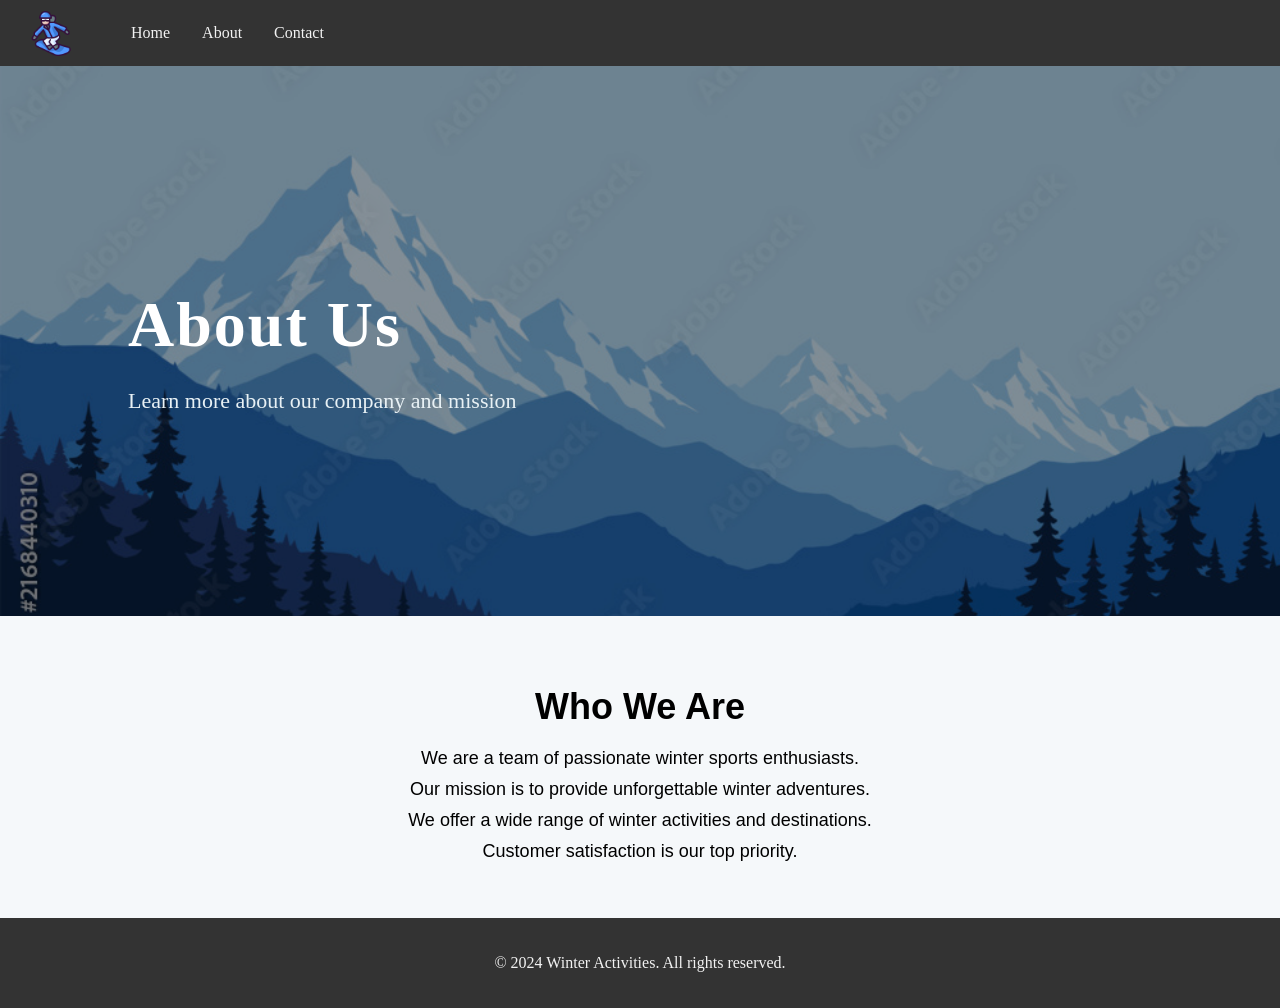
==== about.html @ 12015c99 "changes in font of about section" ====
<!DOCTYPE html>
<html lang="en">
  <head>
    <meta charset="UTF-8" />
    <title>About Us</title>
    <link rel="stylesheet" href="styles.css" />
  </head>
  <body>
    <!-- Navbar -->
   <div class="navbar">

    <a href="index.html" class="logo">
        <img src="images/logo.png" alt="Winter Activities">
    </a>

    <div class="nav-links">
        <a href="index.html">Home</a>
        <a href="about.html">About</a>
        <a href="contact.html">Contact</a>
    </div>
   </div>


    <section class="hero">
    <div class="about-container">
      <img src="images/about-us.jpg" alt="About Us" />
    <div class="hero-overlay"></div>

    <div class="hero-content">
        <h1>About Us</h1>
        <p>Learn more about our company and mission</p>
    </div>
    </section>
    <!-- About Content Section -->
    <div class="about-content">
        <h2>Who We Are</h2>

        <ul>
            <li>We are a team of passionate winter sports enthusiasts.</li>
            <li>Our mission is to provide unforgettable winter adventures.</li>
            <li>We offer a wide range of winter activities and destinations.</li>
            <li>Customer satisfaction is our top priority.</li>
        </ul>
    </div>
    <footer>
      <p>&copy; 2024 Winter Activities. All rights reserved.</p>
    </footer>  
  </body>
</html>
---- styles.css ----
body {
    font-family: 'Times New Roman', Times, serif;
    margin: 0;
    padding: 0;
    background-color: #f5f8fa;
}

.navbar {
    background-color: #333;
    display: flex;
    align-items: center;
    padding: 10px 30px;
}

/* Logo */
.logo {
    color: white;
    font-size: 26px;
    font-weight: bold;
    text-decoration: none;
    margin-right: 40px;
}

.nav-links {
    display: flex;
}

.nav-links a {
    color: #f2f2f2;
    text-decoration: none;
    padding: 14px 16px;
}

.nav-links a:hover {
    background-color: #ddd;
    color: black;
}

.navbar img.logo {
    height: 40px;
    margin-left: 20px;
}

.logo img {
    height: 45px;
    width: auto;
    display: block;
}

.logo {
    margin-right: 40px;
}

.hero {
    position: relative;
    width: 100%;
    height: 550px;
    overflow: hidden;
}

.hero img {
    width: 100%;
    height: 100%;
    object-fit: cover;
    object-position: center;
}


.hero-overlay {
    position: absolute;
    top: 0;
    left: 0;
    width: 100%;
    height: 100%;

    background: rgba(0, 0, 0, 0.4);

    z-index: 1;
}

.hero-content {
    position: absolute;
    top: 50%;
    left: 10%;
    transform: translateY(-50%);

    color: white;
    z-index: 2;
}

/* =========================
   MAIN TITLE
   ========================= */

.hero-content h1 {
    font-size: 64px;
    font-weight: 700;

    margin-bottom: 15px;

    letter-spacing: 2px;
}


/* =========================
   SUBTITLE
   ========================= */

.hero-content p {
    font-size: 22px;
    line-height: 1.5;
    margin-bottom: 30px;
    color: #e8f1f5;
}


/* =========================
   BUTTON
   ========================= */

.hero-button {
    display: inline-block;

    padding: 13px 28px;

    background-color: white;
    color: #162330;

    text-decoration: none;

    font-size: 16px;
    font-weight: bold;

    border-radius: 6px;

    transition: all 0.3s ease;
}


/* =========================
   BUTTON HOVER
   ========================= */

.hero-button:hover {
    background-color: #162330;
    color: white;

    transform: translateY(-3px);
}


@media (max-width: 768px) {

    .hero {
        height: 450px;
    }

    .hero-content {
        left: 7%;
        right: 7%;
    }

    .hero-content h1 {
        font-size: 42px;
    }

    .hero-content p {
        font-size: 18px;
    }
}

.about-content {    
    font-family: Lucida Grande,Lucida Sans Unicode,Lucida Sans,Geneva,Verdana,sans-serif; 
    max-width: 800px;
    margin: 0 auto;
    padding: 40px 20px;
    text-align: center;
}

.about-content h2 {
    font-size: 36px;
    margin-bottom: 20px;
}

.about-content ul {
    list-style-type: none;
    padding: 0;
}

.about-content li {
    font-size: 18px;
    margin-bottom: 10px;
}  



footer {
    background-color: #333;
    color: #f2f2f2;
    text-align: center;
    padding: 20px 0;
    position: relative;
    bottom: 0;
    width: 100%;
}
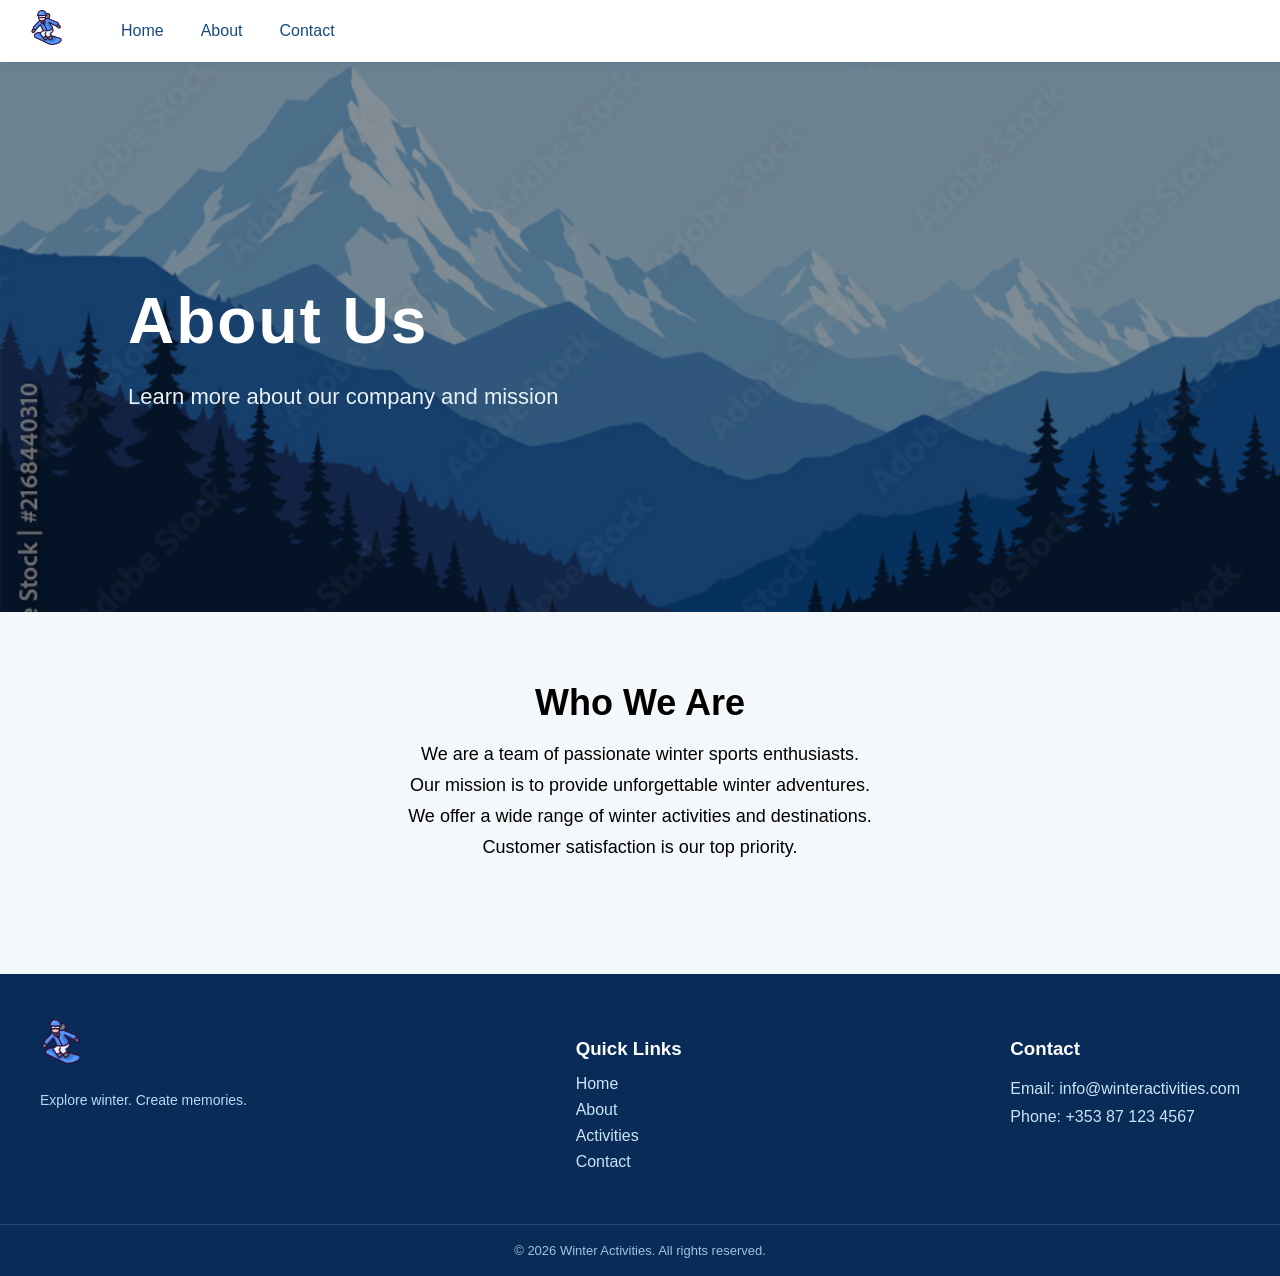
==== commit 0f06f038: "major changes in the css file, creating an activities page and changes in design of the website" ====
--- a/about.html
+++ b/about.html
@@ -22,7 +22,6 @@
 
 
     <section class="hero">
-    <div class="about-container">
       <img src="images/about-us.jpg" alt="About Us" />
     <div class="hero-overlay"></div>
 
@@ -42,9 +41,36 @@
             <li>Customer satisfaction is our top priority.</li>
         </ul>
     </div>
-    <footer>
-      <p>&copy; 2024 Winter Activities. All rights reserved.</p>
-    </footer>  
+<footer class="footer">
+
+    <div class="footer-content">
+
+        <div class="footer-logo">
+            <img src="images/logo.png" alt="Winter Activities">
+            <p>Explore winter. Create memories.</p>
+        </div>
+
+        <div class="footer-links">
+            <h3>Quick Links</h3>
+            <a href="index.html">Home</a>
+            <a href="about.html">About</a>
+            <a href="activities.html">Activities</a>
+            <a href="contact.html">Contact</a>
+        </div>
+
+        <div class="footer-contact">
+            <h3>Contact</h3>
+            <p>Email: info@winteractivities.com</p>
+            <p>Phone: +353 87 123 4567</p>
+        </div>
+
+    </div>
+
+    <div class="footer-bottom">
+        <p>© 2026 Winter Activities. All rights reserved.</p>
+    </div>
+
+</footer>
   </body>
 </html>
 
--- a/styles.css
+++ b/styles.css
@@ -1,54 +1,63 @@
 body {
-    font-family: 'Times New Roman', Times, serif;
+    font-family: Lucida Grande,Lucida Sans Unicode,Lucida Sans,Geneva,Verdana,sans-serif; 
     margin: 0;
     padding: 0;
     background-color: #f5f8fa;
 }
 
 .navbar {
-    background-color: #333;
+    background-color: white;
     display: flex;
     align-items: center;
     padding: 10px 30px;
+    box-shadow: 0 2px 10px rgba(0, 70, 140, 0.12);
+    position: relative;
+    z-index: 10;
 }
 
 /* Logo */
 .logo {
-    color: white;
+    color: #0b3d91;
     font-size: 26px;
     font-weight: bold;
     text-decoration: none;
     margin-right: 40px;
 }
 
+.logo img {
+    height: 35px;
+    width: auto;
+    display: inline-block;
+    transition: transform 0.3s ease;
+}
+
+.logo img:hover {
+    transform: translateY(-5px) scale(1.05);
+}
+
+/* Navigation links */
 .nav-links {
     display: flex;
+    gap: 5px;
 }
 
 .nav-links a {
-    color: #f2f2f2;
-    text-decoration: none;
-    padding: 14px 16px;
+    color: #174a7e;
+    text-decoration: none;
+    padding: 12px 16px;
+    border-radius: 8px;
+    transition: all 0.25s ease;
 }
 
 .nav-links a:hover {
-    background-color: #ddd;
-    color: black;
-}
-
-.navbar img.logo {
-    height: 40px;
-    margin-left: 20px;
-}
-
-.logo img {
-    height: 45px;
-    width: auto;
-    display: block;
-}
-
-.logo {
-    margin-right: 40px;
+    background-color: #e6f2ff;
+    color: #0066cc;
+}
+
+/* Active page */
+.nav-links a.active {
+    background-color: #0066cc;
+    color: white;
 }
 
 .hero {
@@ -169,6 +178,15 @@
     }
 }
 
+.stories {
+    font-family: Lucida Grande,Lucida Sans Unicode,Lucida Sans,Geneva,Verdana,sans-serif; 
+    display: flex;
+    flex-wrap: wrap;
+    justify-content: center;
+    gap: 20px;
+    padding: 40px 20px;
+}
+
 .about-content {    
     font-family: Lucida Grande,Lucida Sans Unicode,Lucida Sans,Geneva,Verdana,sans-serif; 
     max-width: 800px;
@@ -194,12 +212,73 @@
 
 
 
-footer {
-    background-color: #333;
-    color: #f2f2f2;
+.footer {
+    background-color: #082b57;
+    color: white;
+    margin-top: 60px;
+}
+
+
+.footer-content {
+    max-width: 1200px;
+    margin: 0 auto;
+    padding: 45px 30px;
+    display: flex;
+    justify-content: space-between;
+    gap: 60px;
+}
+
+.footer-logo {
+    max-width: 300px;
+}
+
+.footer-logo img {
+    height: 45px;
+    width: auto;
+    margin-bottom: 10px;
+}
+
+.footer-logo p {
+    color: #b9d9f5;
+    font-size: 14px;
+}
+
+/* Links */
+.footer-links,
+.footer-contact {
+    display: flex;
+    flex-direction: column;
+}
+
+.footer h3 {
+    margin-bottom: 15px;
+    color: white;
+}
+
+.footer-links a {
+    color: #c9e4f7;
+    text-decoration: none;
+    margin-bottom: 8px;
+    transition: color 0.2s ease;
+}
+
+.footer-links a:hover {
+    color: #5bbcff;
+}
+
+.footer-contact p {
+    color: #c9e4f7;
+    margin: 5px 0;
+}
+
+.footer-bottom {
+    border-top: 1px solid rgba(255, 255, 255, 0.15);
     text-align: center;
-    padding: 20px 0;
-    position: relative;
-    bottom: 0;
-    width: 100%;
+    padding: 18px;
+}
+
+.footer-bottom p {
+    margin: 0;
+    color: #9fc4df;
+    font-size: 13px;
 }
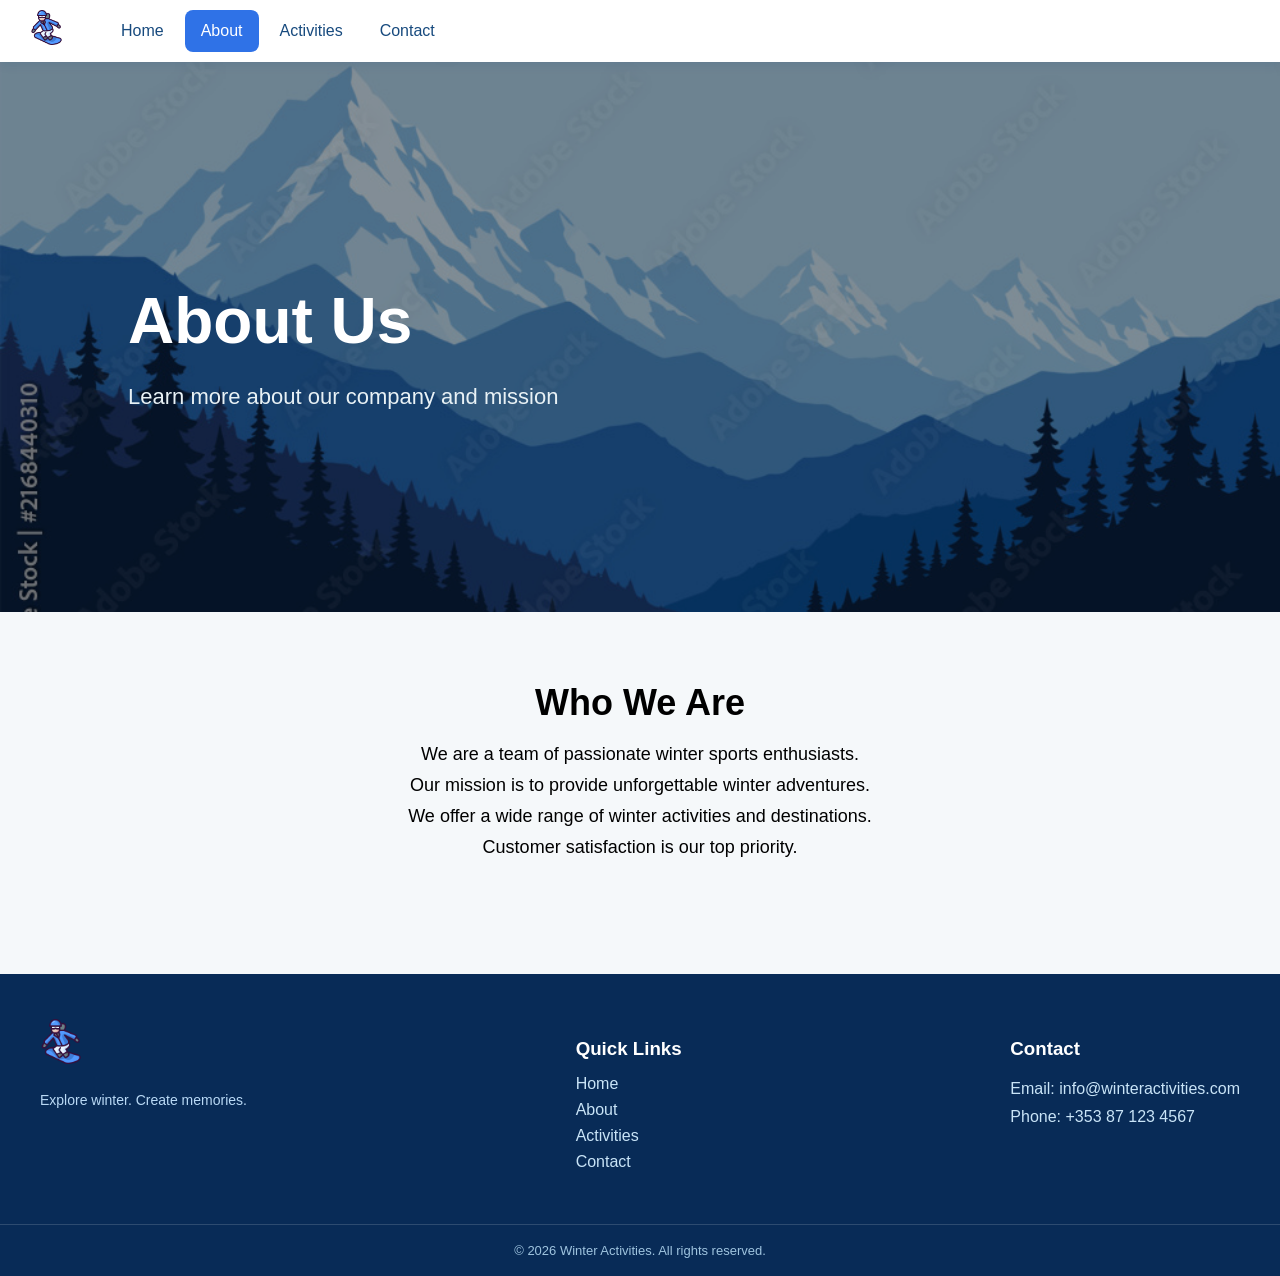
==== commit 236ce680: "Changes in css and creating new features New feature on the contact page, the question box where the" ====
--- a/about.html
+++ b/about.html
@@ -4,6 +4,7 @@
     <meta charset="UTF-8" />
     <title>About Us</title>
     <link rel="stylesheet" href="styles.css" />
+    <link rel="icon" type="image/png" href="images/logo.png" />
   </head>
   <body>
     <!-- Navbar -->
@@ -15,7 +16,8 @@
 
     <div class="nav-links">
         <a href="index.html">Home</a>
-        <a href="about.html">About</a>
+        <a href="about.html" class="active" aria-current="page">About</a>
+        <a href="activities.html">Activities</a>
         <a href="contact.html">Contact</a>
     </div>
    </div>
@@ -74,4 +76,3 @@
   </body>
 </html>
 
-
--- a/styles.css
+++ b/styles.css
@@ -15,7 +15,7 @@
     z-index: 10;
 }
 
-/* Logo */
+
 .logo {
     color: #0b3d91;
     font-size: 26px;
@@ -35,7 +35,6 @@
     transform: translateY(-5px) scale(1.05);
 }
 
-/* Navigation links */
 .nav-links {
     display: flex;
     gap: 5px;
@@ -54,11 +53,11 @@
     color: #0066cc;
 }
 
-/* Active page */
 .nav-links a.active {
-    background-color: #0066cc;
-    color: white;
-}
+    background-color: #2f72e7;
+    color: white;
+}
+
 
 .hero {
     position: relative;
@@ -92,28 +91,17 @@
     top: 50%;
     left: 10%;
     transform: translateY(-50%);
-
     color: white;
     z-index: 2;
 }
 
-/* =========================
-   MAIN TITLE
-   ========================= */
 
 .hero-content h1 {
     font-size: 64px;
     font-weight: 700;
-
     margin-bottom: 15px;
-
-    letter-spacing: 2px;
-}
-
-
-/* =========================
-   SUBTITLE
-   ========================= */
+}
+
 
 .hero-content p {
     font-size: 22px;
@@ -123,10 +111,6 @@
 }
 
 
-/* =========================
-   BUTTON
-   ========================= */
-
 .hero-button {
     display: inline-block;
 
@@ -146,10 +130,6 @@
 }
 
 
-/* =========================
-   BUTTON HOVER
-   ========================= */
-
 .hero-button:hover {
     background-color: #162330;
     color: white;
@@ -158,33 +138,26 @@
 }
 
 
-@media (max-width: 768px) {
-
-    .hero {
-        height: 450px;
-    }
-
-    .hero-content {
-        left: 7%;
-        right: 7%;
-    }
-
-    .hero-content h1 {
-        font-size: 42px;
-    }
-
-    .hero-content p {
-        font-size: 18px;
-    }
-}
-
 .stories {
-    font-family: Lucida Grande,Lucida Sans Unicode,Lucida Sans,Geneva,Verdana,sans-serif; 
-    display: flex;
-    flex-wrap: wrap;
-    justify-content: center;
-    gap: 20px;
-    padding: 40px 20px;
+    box-sizing: border-box;
+    max-width: 900px;
+    margin: 40px auto 60px;
+    padding: 32px 40px;
+    border-left: 5px solid #0b3d91;
+    border-radius: 8px;
+    background-color: white;
+    box-shadow: 0 2px 10px rgba(0, 70, 140, 0.12);
+}
+
+.stories h2 {
+    margin: 0 0 16px;
+    color: #0b3d91;
+}
+
+.stories p {
+    margin: 0;
+    color: #174a7e;
+    line-height: 1.7;
 }
 
 .about-content {    
@@ -210,7 +183,75 @@
     margin-bottom: 10px;
 }  
 
-
+.contact-box {
+    box-sizing: border-box;
+    max-width: 900px;
+    margin: 40px auto 60px;
+    padding: 32px 40px;
+    border-left: 5px solid #0b3d91;
+    border-radius: 8px;
+    background-color: white;
+    box-shadow: 0 2px 10px rgba(0, 70, 140, 0.12);
+}
+
+.contact-box h2 {
+    margin: 0 0 16px;
+    color: #0b3d91;
+}
+
+.contact-box p {
+    margin: 0;
+    color: #174a7e;
+    line-height: 1.7;
+}
+
+.contact-form {
+    max-width: 600px;
+    margin: 40px auto;
+    padding: 32px 40px;
+    border-left: 5px solid #0b3d91;
+    border-radius: 8px;
+    background-color: white;
+    box-shadow: 0 2px 10px rgba(0, 70, 140, 0.12);
+}
+
+.contact-form h2 {
+    margin: 0 0 16px;
+    color: #0b3d91;
+}
+
+.contact-form label {
+    display: block;
+    margin-bottom: 8px;
+    color: #174a7e;
+}
+
+.contact-form input,
+.contact-form textarea {
+    width: 100%;
+    padding: 12px;
+    border: 1px solid #ccc;
+    border-radius: 4px;
+    font-size: 16px;
+}
+
+.contact-form button {
+    display: inline-block;
+    padding: 13px 28px;
+    background-color: rgb(124, 148, 227);
+    color: #162330;
+    text-decoration: none;
+    font-size: 16px;
+    font-weight: bold;
+    border-radius: 6px;
+    transition: all 0.3s ease;
+}
+
+.contact-form button:hover {
+    background-color: #162330;
+    color: white;
+    transform: translateY(-3px);
+}
 
 .footer {
     background-color: #082b57;
@@ -225,7 +266,7 @@
     padding: 45px 30px;
     display: flex;
     justify-content: space-between;
-    gap: 60px;
+    gap: 20px;
 }
 
 .footer-logo {
@@ -243,7 +284,6 @@
     font-size: 14px;
 }
 
-/* Links */
 .footer-links,
 .footer-contact {
     display: flex;
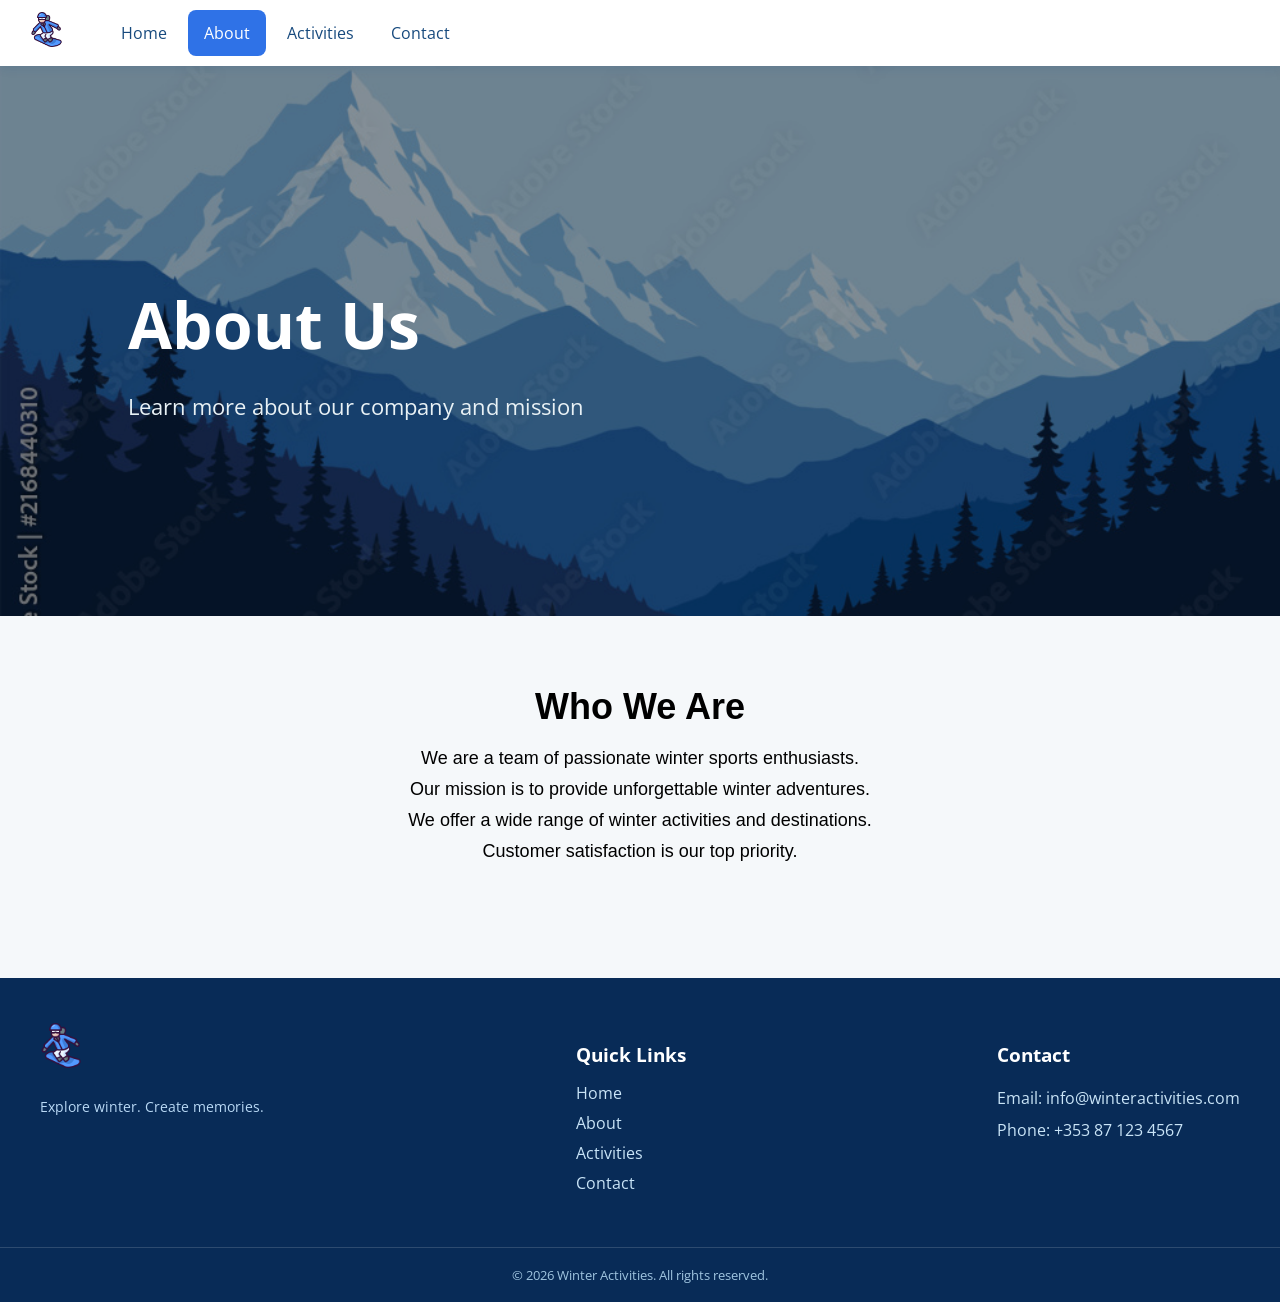
==== commit 327050a2: "added the google fonts api" ====
--- a/about.html
+++ b/about.html
@@ -5,6 +5,9 @@
     <title>About Us</title>
     <link rel="stylesheet" href="styles.css" />
     <link rel="icon" type="image/png" href="images/logo.png" />
+    <link rel="preconnect" href="https://fonts.googleapis.com">
+    <link rel="preconnect" href="https://fonts.gstatic.com" crossorigin>
+    <link href="https://fonts.googleapis.com/css2?family=Open+Sans:ital,wght@0,300..800;1,300..800&display=swap" rel="stylesheet">
   </head>
   <body>
     <!-- Navbar -->
--- a/styles.css
+++ b/styles.css
@@ -1,9 +1,10 @@
 body {
-    font-family: Lucida Grande,Lucida Sans Unicode,Lucida Sans,Geneva,Verdana,sans-serif; 
+    font-family: 'Open Sans', sans-serif;
     margin: 0;
     padding: 0;
     background-color: #f5f8fa;
 }
+
 
 .navbar {
     background-color: white;
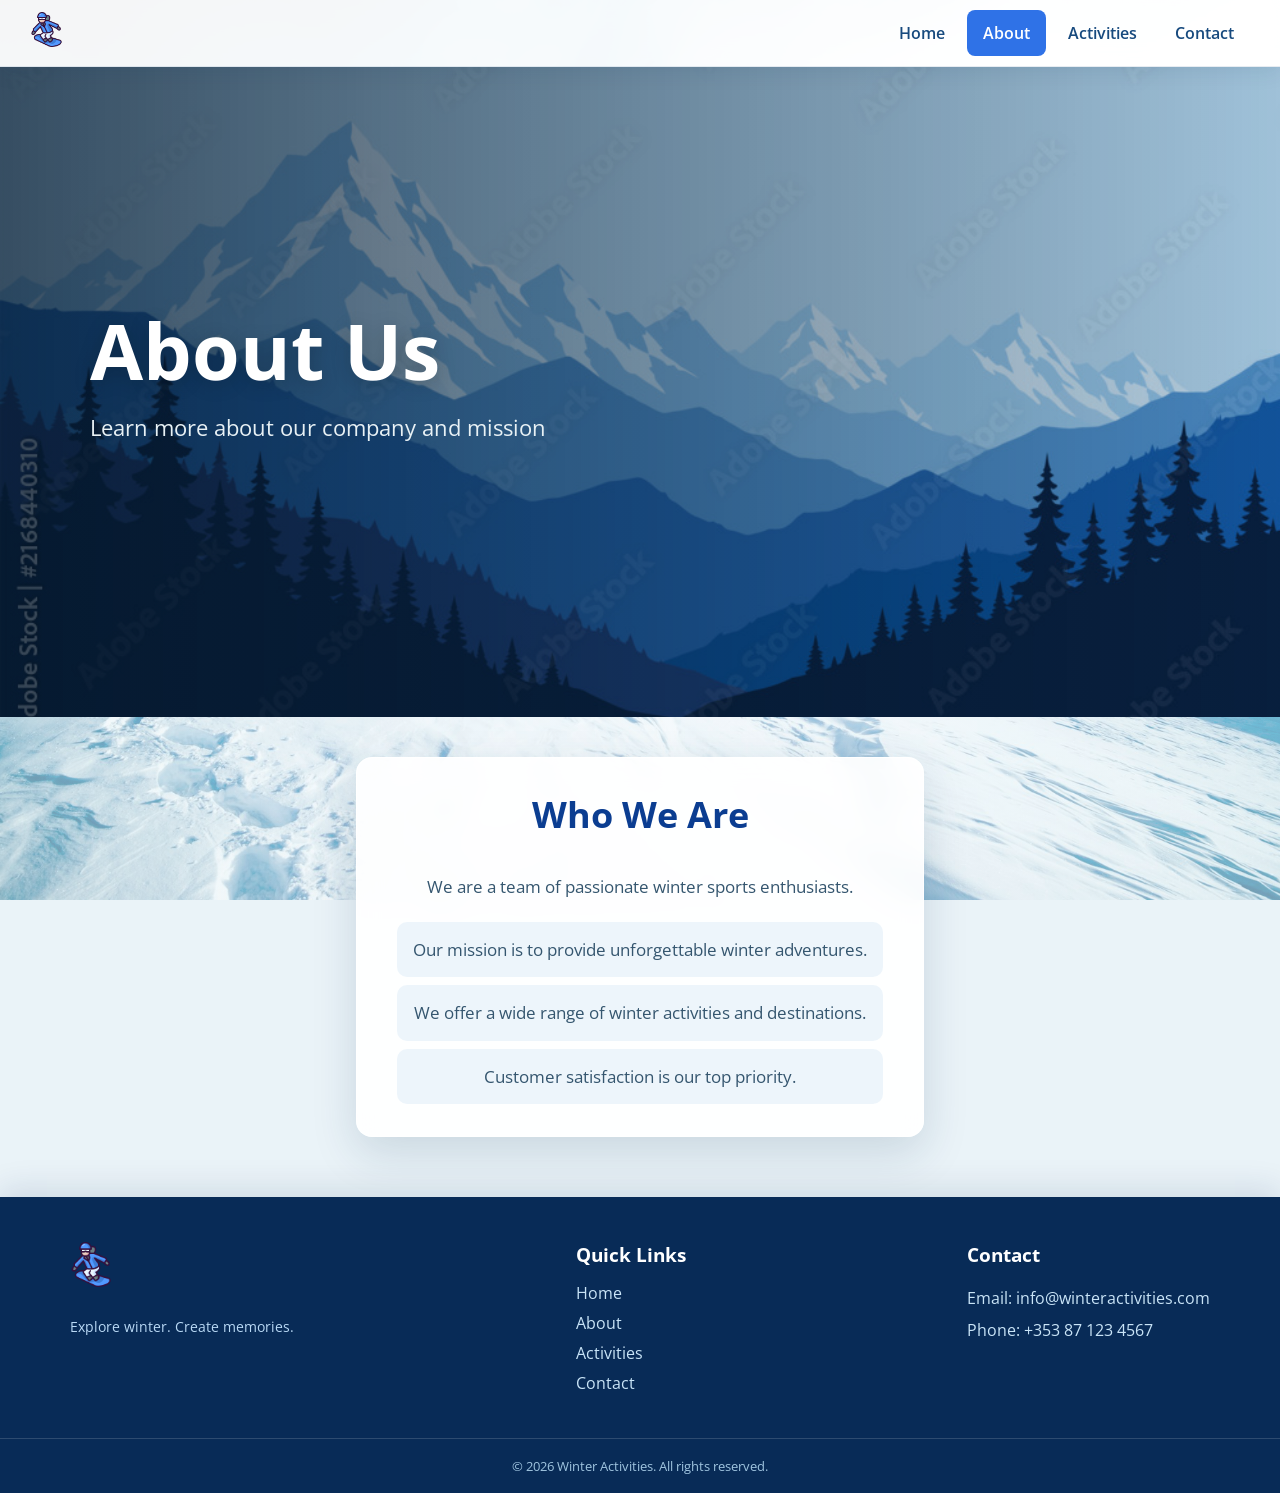
==== commit 2afbcdb8: "added a background image for the website Not many changes, only an addition of a background image" ====
--- a/about.html
+++ b/about.html
@@ -7,7 +7,7 @@
     <link rel="icon" type="image/png" href="images/logo.png" />
     <link rel="preconnect" href="https://fonts.googleapis.com">
     <link rel="preconnect" href="https://fonts.gstatic.com" crossorigin>
-    <link href="https://fonts.googleapis.com/css2?family=Open+Sans:ital,wght@0,300..800;1,300..800&display=swap" rel="stylesheet">
+     <link href="https://fonts.googleapis.com/css2?family=Open+Sans:ital,wght@0,300..800;1,300..800&display=swap" rel="stylesheet">
   </head>
   <body>
     <!-- Navbar -->
--- a/styles.css
+++ b/styles.css
@@ -1,28 +1,48 @@
+*,
+*::before,
+*::after {
+    box-sizing: border-box;
+}
+
 body {
     font-family: 'Open Sans', sans-serif;
     margin: 0;
     padding: 0;
-    background-color: #f5f8fa;
-}
-
+    min-height: 100vh;
+    display: flex;
+    flex-direction: column;
+    color: #17324d;
+    background-color: #eaf3f8;
+    background-image:
+        linear-gradient(rgba(242, 248, 252, 0.36), rgba(232, 242, 249, 0.5)),
+        url("images/winter-background.jpg");
+    background-position: center;
+    background-size: cover;
+    background-attachment: fixed;
+    background-repeat: no-repeat;
+}
 
 .navbar {
-    background-color: white;
+    background-color: rgba(255, 255, 255, 0.94);
     display: flex;
     align-items: center;
+    justify-content: space-between;
+    gap: 24px;
     padding: 10px 30px;
-    box-shadow: 0 2px 10px rgba(0, 70, 140, 0.12);
-    position: relative;
+    border-bottom: 1px solid rgba(23, 74, 126, 0.1);
+    box-shadow: 0 4px 20px rgba(15, 54, 84, 0.1);
+    position: sticky;
+    top: 0;
     z-index: 10;
-}
-
+    backdrop-filter: blur(14px);
+}
 
 .logo {
     color: #0b3d91;
     font-size: 26px;
     font-weight: bold;
     text-decoration: none;
-    margin-right: 40px;
+    flex-shrink: 0;
 }
 
 .logo img {
@@ -38,7 +58,9 @@
 
 .nav-links {
     display: flex;
-    gap: 5px;
+    flex-wrap: wrap;
+    justify-content: flex-end;
+    gap: 6px;
 }
 
 .nav-links a {
@@ -46,7 +68,8 @@
     text-decoration: none;
     padding: 12px 16px;
     border-radius: 8px;
-    transition: all 0.25s ease;
+    font-weight: 600;
+    transition: background-color 0.25s ease, color 0.25s ease;
 }
 
 .nav-links a:hover {
@@ -59,12 +82,12 @@
     color: white;
 }
 
-
 .hero {
     position: relative;
     width: 100%;
-    height: 550px;
+    height: clamp(420px, 58vw, 650px);
     overflow: hidden;
+    background-color: #174a7e;
 }
 
 .hero img {
@@ -72,8 +95,8 @@
     height: 100%;
     object-fit: cover;
     object-position: center;
-}
-
+    display: block;
+}
 
 .hero-overlay {
     position: absolute;
@@ -81,193 +104,229 @@
     left: 0;
     width: 100%;
     height: 100%;
-
-    background: rgba(0, 0, 0, 0.4);
-
+    background: linear-gradient(90deg, rgba(5, 24, 43, 0.72), rgba(5, 24, 43, 0.12));
     z-index: 1;
 }
 
 .hero-content {
     position: absolute;
     top: 50%;
-    left: 10%;
+    left: max(7%, calc((100% - 1200px) / 2));
+    width: min(760px, 82%);
     transform: translateY(-50%);
     color: white;
     z-index: 2;
 }
 
-
 .hero-content h1 {
-    font-size: 64px;
+    font-size: clamp(2.6rem, 6vw, 5rem);
     font-weight: 700;
-    margin-bottom: 15px;
-}
-
+    line-height: 1.08;
+    margin: 0 0 18px;
+    text-shadow: 0 3px 20px rgba(0, 0, 0, 0.2);
+}
 
 .hero-content p {
-    font-size: 22px;
+    font-size: clamp(1.05rem, 2.2vw, 1.4rem);
     line-height: 1.5;
-    margin-bottom: 30px;
+    margin: 0 0 30px;
     color: #e8f1f5;
 }
-
 
 .hero-button {
     display: inline-block;
-
-    padding: 13px 28px;
-
-    background-color: white;
-    color: #162330;
-
+    padding: 14px 28px;
+    background-color: #fff;
+    color: #123b62;
     text-decoration: none;
-
     font-size: 16px;
     font-weight: bold;
-
-    border-radius: 6px;
-
-    transition: all 0.3s ease;
-}
-
+    border-radius: 999px;
+    box-shadow: 0 8px 24px rgba(4, 25, 45, 0.18);
+    transition: background-color 0.3s ease, color 0.3s ease, transform 0.3s ease;
+}
 
 .hero-button:hover {
     background-color: #162330;
     color: white;
-
     transform: translateY(-3px);
 }
 
-
 .stories {
-    box-sizing: border-box;
     max-width: 900px;
     margin: 40px auto 60px;
     padding: 32px 40px;
-    border-left: 5px solid #0b3d91;
-    border-radius: 8px;
-    background-color: white;
-    box-shadow: 0 2px 10px rgba(0, 70, 140, 0.12);
+    border: 1px solid rgba(255, 255, 255, 0.8);
+    border-left: 5px solid #2f72e7;
+    border-radius: 16px;
+    background-color: rgba(255, 255, 255, 0.93);
+    box-shadow: 0 16px 45px rgba(15, 54, 84, 0.15);
+    backdrop-filter: blur(12px);
 }
 
 .stories h2 {
     margin: 0 0 16px;
     color: #0b3d91;
+    font-size: clamp(1.5rem, 3vw, 2rem);
 }
 
 .stories p {
     margin: 0;
-    color: #174a7e;
-    line-height: 1.7;
-}
-
-.about-content {    
-    font-family: Lucida Grande,Lucida Sans Unicode,Lucida Sans,Geneva,Verdana,sans-serif; 
+    color: #35566f;
+    line-height: 1.8;
+}
+
+.about-content {
     max-width: 800px;
-    margin: 0 auto;
-    padding: 40px 20px;
+    margin: 40px auto 60px;
+    padding: 32px 40px;
     text-align: center;
+    border: 1px solid rgba(255, 255, 255, 0.8);
+    border-radius: 16px;
+    background-color: rgba(255, 255, 255, 0.93);
+    box-shadow: 0 16px 45px rgba(15, 54, 84, 0.15);
+    backdrop-filter: blur(12px);
 }
 
 .about-content h2 {
-    font-size: 36px;
-    margin-bottom: 20px;
+    color: #0b3d91;
+    font-size: clamp(1.7rem, 4vw, 2.25rem);
+    margin: 0 0 20px;
 }
 
 .about-content ul {
     list-style-type: none;
     padding: 0;
+    margin: 0;
 }
 
 .about-content li {
-    font-size: 18px;
-    margin-bottom: 10px;
-}  
+    padding: 14px 16px;
+    border-radius: 10px;
+    color: #35566f;
+    font-size: 17px;
+    line-height: 1.6;
+}
+
+.about-content li + li {
+    margin-top: 8px;
+    background-color: rgba(231, 242, 250, 0.72);
+}
 
 .contact-box {
-    box-sizing: border-box;
     max-width: 900px;
     margin: 40px auto 60px;
     padding: 32px 40px;
-    border-left: 5px solid #0b3d91;
-    border-radius: 8px;
-    background-color: white;
-    box-shadow: 0 2px 10px rgba(0, 70, 140, 0.12);
+    border: 1px solid rgba(255, 255, 255, 0.8);
+    border-left: 5px solid #2f72e7;
+    border-radius: 16px;
+    background-color: rgba(255, 255, 255, 0.93);
+    box-shadow: 0 16px 45px rgba(15, 54, 84, 0.15);
+    backdrop-filter: blur(12px);
 }
 
 .contact-box h2 {
     margin: 0 0 16px;
     color: #0b3d91;
+    font-size: clamp(1.5rem, 3vw, 2rem);
 }
 
 .contact-box p {
     margin: 0;
-    color: #174a7e;
-    line-height: 1.7;
+    color: #35566f;
+    line-height: 1.8;
+}
+
+.contact-box p + p {
+    margin-top: 8px;
+}
+
+.contact-box a {
+    color: #1d5eaa;
+    font-weight: 600;
 }
 
 .contact-form {
     max-width: 600px;
-    margin: 40px auto;
+    margin: 0 auto 60px;
     padding: 32px 40px;
-    border-left: 5px solid #0b3d91;
-    border-radius: 8px;
-    background-color: white;
-    box-shadow: 0 2px 10px rgba(0, 70, 140, 0.12);
+    border: 1px solid rgba(255, 255, 255, 0.8);
+    border-left: 5px solid #2f72e7;
+    border-radius: 16px;
+    background-color: rgba(255, 255, 255, 0.95);
+    box-shadow: 0 16px 45px rgba(15, 54, 84, 0.15);
+    backdrop-filter: blur(12px);
 }
 
 .contact-form h2 {
     margin: 0 0 16px;
     color: #0b3d91;
+    font-size: clamp(1.5rem, 3vw, 2rem);
 }
 
 .contact-form label {
     display: block;
-    margin-bottom: 8px;
+    margin: 16px 0 8px;
     color: #174a7e;
+    font-weight: 600;
 }
 
 .contact-form input,
 .contact-form textarea {
     width: 100%;
-    padding: 12px;
-    border: 1px solid #ccc;
-    border-radius: 4px;
+    padding: 13px 14px;
+    border: 1px solid #c5d5e2;
+    border-radius: 8px;
+    background-color: #f8fbfd;
+    color: #17324d;
     font-size: 16px;
+    font-family: inherit;
+}
+
+.contact-form input:focus,
+.contact-form textarea:focus {
+    outline: 3px solid rgba(47, 114, 231, 0.2);
+    border-color: #2f72e7;
+}
+
+.contact-form textarea {
+    resize: vertical;
 }
 
 .contact-form button {
     display: inline-block;
+    margin-top: 20px;
     padding: 13px 28px;
-    background-color: rgb(124, 148, 227);
-    color: #162330;
-    text-decoration: none;
+    border: 0;
+    background-color: #2f72e7;
+    color: white;
     font-size: 16px;
     font-weight: bold;
-    border-radius: 6px;
-    transition: all 0.3s ease;
+    border-radius: 999px;
+    cursor: pointer;
+    transition: background-color 0.3s ease, transform 0.3s ease;
 }
 
 .contact-form button:hover {
-    background-color: #162330;
-    color: white;
+    background-color: #174a9e;
     transform: translateY(-3px);
 }
 
 .footer {
     background-color: #082b57;
     color: white;
-    margin-top: 60px;
-}
-
+    margin-top: auto;
+    box-shadow: 0 -8px 30px rgba(8, 43, 87, 0.12);
+}
 
 .footer-content {
     max-width: 1200px;
     margin: 0 auto;
-    padding: 45px 30px;
+    padding: 45px 30px 36px;
     display: flex;
     justify-content: space-between;
-    gap: 20px;
+    flex-wrap: wrap;
+    gap: 36px;
 }
 
 .footer-logo {
@@ -283,6 +342,7 @@
 .footer-logo p {
     color: #b9d9f5;
     font-size: 14px;
+    line-height: 1.6;
 }
 
 .footer-links,
@@ -292,7 +352,7 @@
 }
 
 .footer h3 {
-    margin-bottom: 15px;
+    margin: 0 0 15px;
     color: white;
 }
 
@@ -322,4 +382,37 @@
     margin: 0;
     color: #9fc4df;
     font-size: 13px;
-}+}
+
+@media (max-width: 700px) {
+    .navbar {
+        padding: 10px 18px;
+    }
+
+    .nav-links a {
+        padding: 10px 12px;
+    }
+
+    .hero {
+        height: 500px;
+    }
+
+    .hero-content {
+        left: 7%;
+        width: 86%;
+    }
+
+    .stories,
+    .about-content,
+    .contact-box,
+    .contact-form {
+        width: calc(100% - 36px);
+        padding: 26px 24px;
+    }
+
+    .footer-content {
+        padding: 36px 24px;
+        gap: 28px;
+    }
+}
+
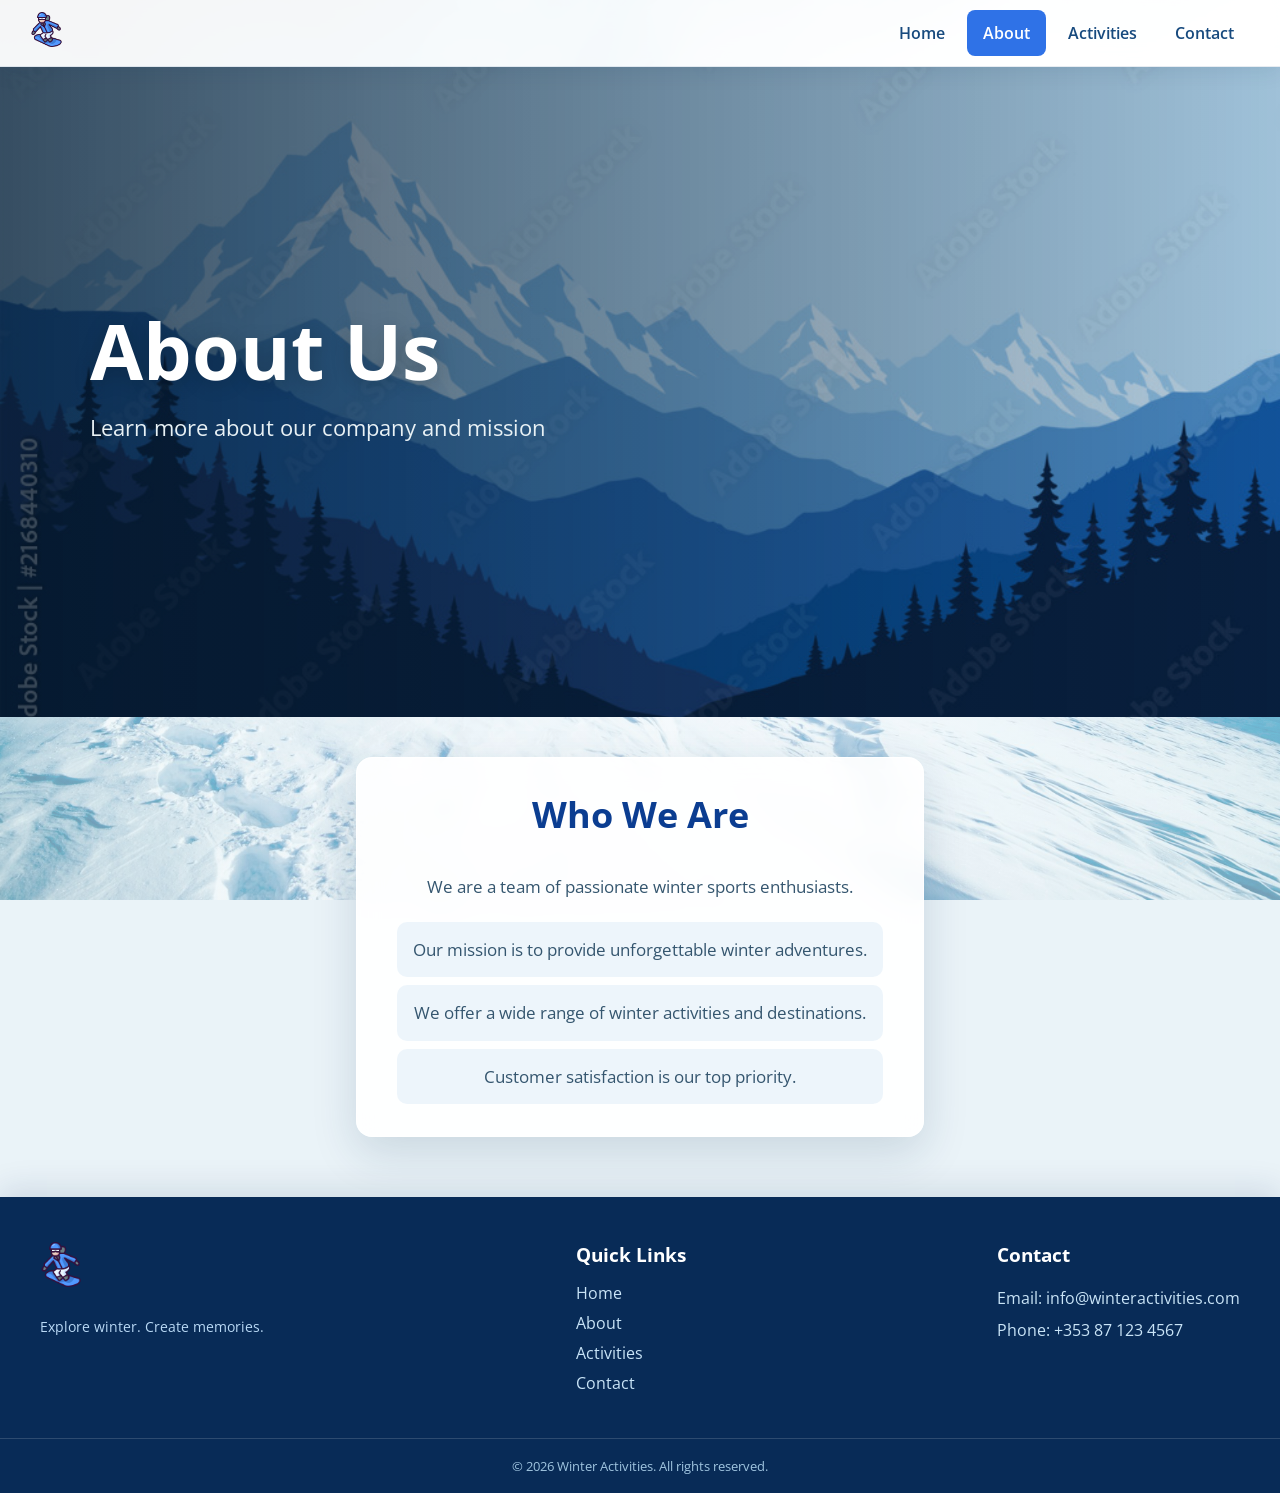
==== commit 5063375d: "Adapted the website for better performance" ====
--- a/about.html
+++ b/about.html
@@ -2,19 +2,22 @@
 <html lang="en">
   <head>
     <meta charset="UTF-8" />
+    <meta name="viewport" content="width=device-width, initial-scale=1" />
     <title>About Us</title>
+    <link rel="preload" as="image" href="images/about-us.jpg" fetchpriority="high" />
     <link rel="stylesheet" href="styles.css" />
     <link rel="icon" type="image/png" href="images/logo.png" />
     <link rel="preconnect" href="https://fonts.googleapis.com">
     <link rel="preconnect" href="https://fonts.gstatic.com" crossorigin>
-     <link href="https://fonts.googleapis.com/css2?family=Open+Sans:ital,wght@0,300..800;1,300..800&display=swap" rel="stylesheet">
+    <link rel="preload" as="style" href="https://fonts.googleapis.com/css2?family=Open+Sans:ital,wght@0,300..800;1,300..800&display=swap" onload="this.onload=null;this.rel='stylesheet'">
+    <noscript><link href="https://fonts.googleapis.com/css2?family=Open+Sans:ital,wght@0,300..800;1,300..800&display=swap" rel="stylesheet"></noscript>
   </head>
   <body>
     <!-- Navbar -->
    <div class="navbar">
 
     <a href="index.html" class="logo">
-        <img src="images/logo.png" alt="Winter Activities">
+        <img src="images/logo.png" alt="Winter Activities" width="512" height="512">
     </a>
 
     <div class="nav-links">
@@ -27,7 +30,7 @@
 
 
     <section class="hero">
-      <img src="images/about-us.jpg" alt="About Us" />
+        <img src="images/about-us.jpg" alt="About Us" fetchpriority="high" decoding="async" />
     <div class="hero-overlay"></div>
 
     <div class="hero-content">
@@ -51,7 +54,7 @@
     <div class="footer-content">
 
         <div class="footer-logo">
-            <img src="images/logo.png" alt="Winter Activities">
+            <img src="images/logo.png" alt="Winter Activities" width="512" height="512" loading="lazy" decoding="async">
             <p>Explore winter. Create memories.</p>
         </div>
 
--- a/styles.css
+++ b/styles.css
@@ -1,9 +1,3 @@
-*,
-*::before,
-*::after {
-    box-sizing: border-box;
-}
-
 body {
     font-family: 'Open Sans', sans-serif;
     margin: 0;
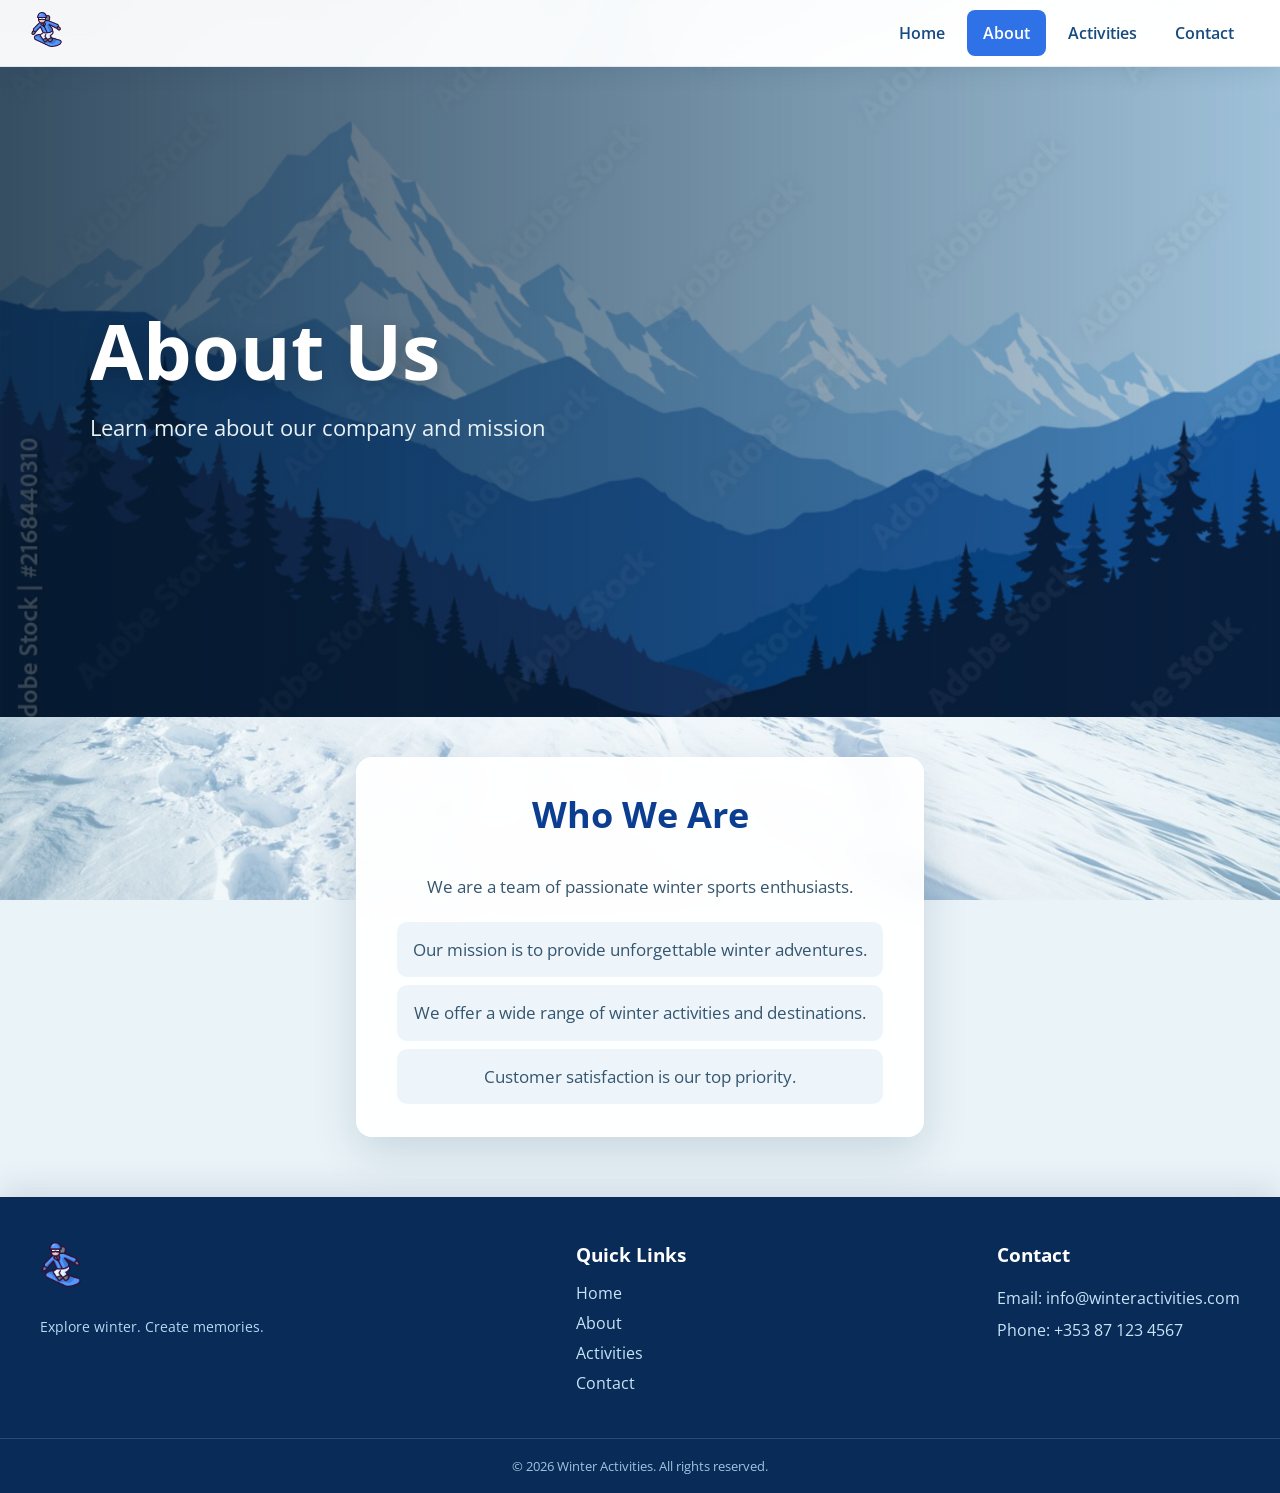
==== commit ea0b75a6: "Performance boost" ====
--- a/about.html
+++ b/about.html
@@ -5,6 +5,7 @@
     <meta name="viewport" content="width=device-width, initial-scale=1" />
     <title>About Us</title>
     <link rel="preload" as="image" href="images/about-us.jpg" fetchpriority="high" />
+    <link rel="preload" as="style" href="styles.css" />
     <link rel="stylesheet" href="styles.css" />
     <link rel="icon" type="image/png" href="images/logo.png" />
     <link rel="preconnect" href="https://fonts.googleapis.com">
--- a/styles.css
+++ b/styles.css
@@ -9,7 +9,7 @@
     background-color: #eaf3f8;
     background-image:
         linear-gradient(rgba(242, 248, 252, 0.36), rgba(232, 242, 249, 0.5)),
-        url("images/winter-background.jpg");
+        url("images/winter-background.min.jpg");
     background-position: center;
     background-size: cover;
     background-attachment: fixed;
--- a/styles.css
+++ b/styles.css
@@ -9,7 +9,7 @@
     background-color: #eaf3f8;
     background-image:
         linear-gradient(rgba(242, 248, 252, 0.36), rgba(232, 242, 249, 0.5)),
-        url("images/winter-background.jpg");
+        url("images/winter-background.min.jpg");
     background-position: center;
     background-size: cover;
     background-attachment: fixed;
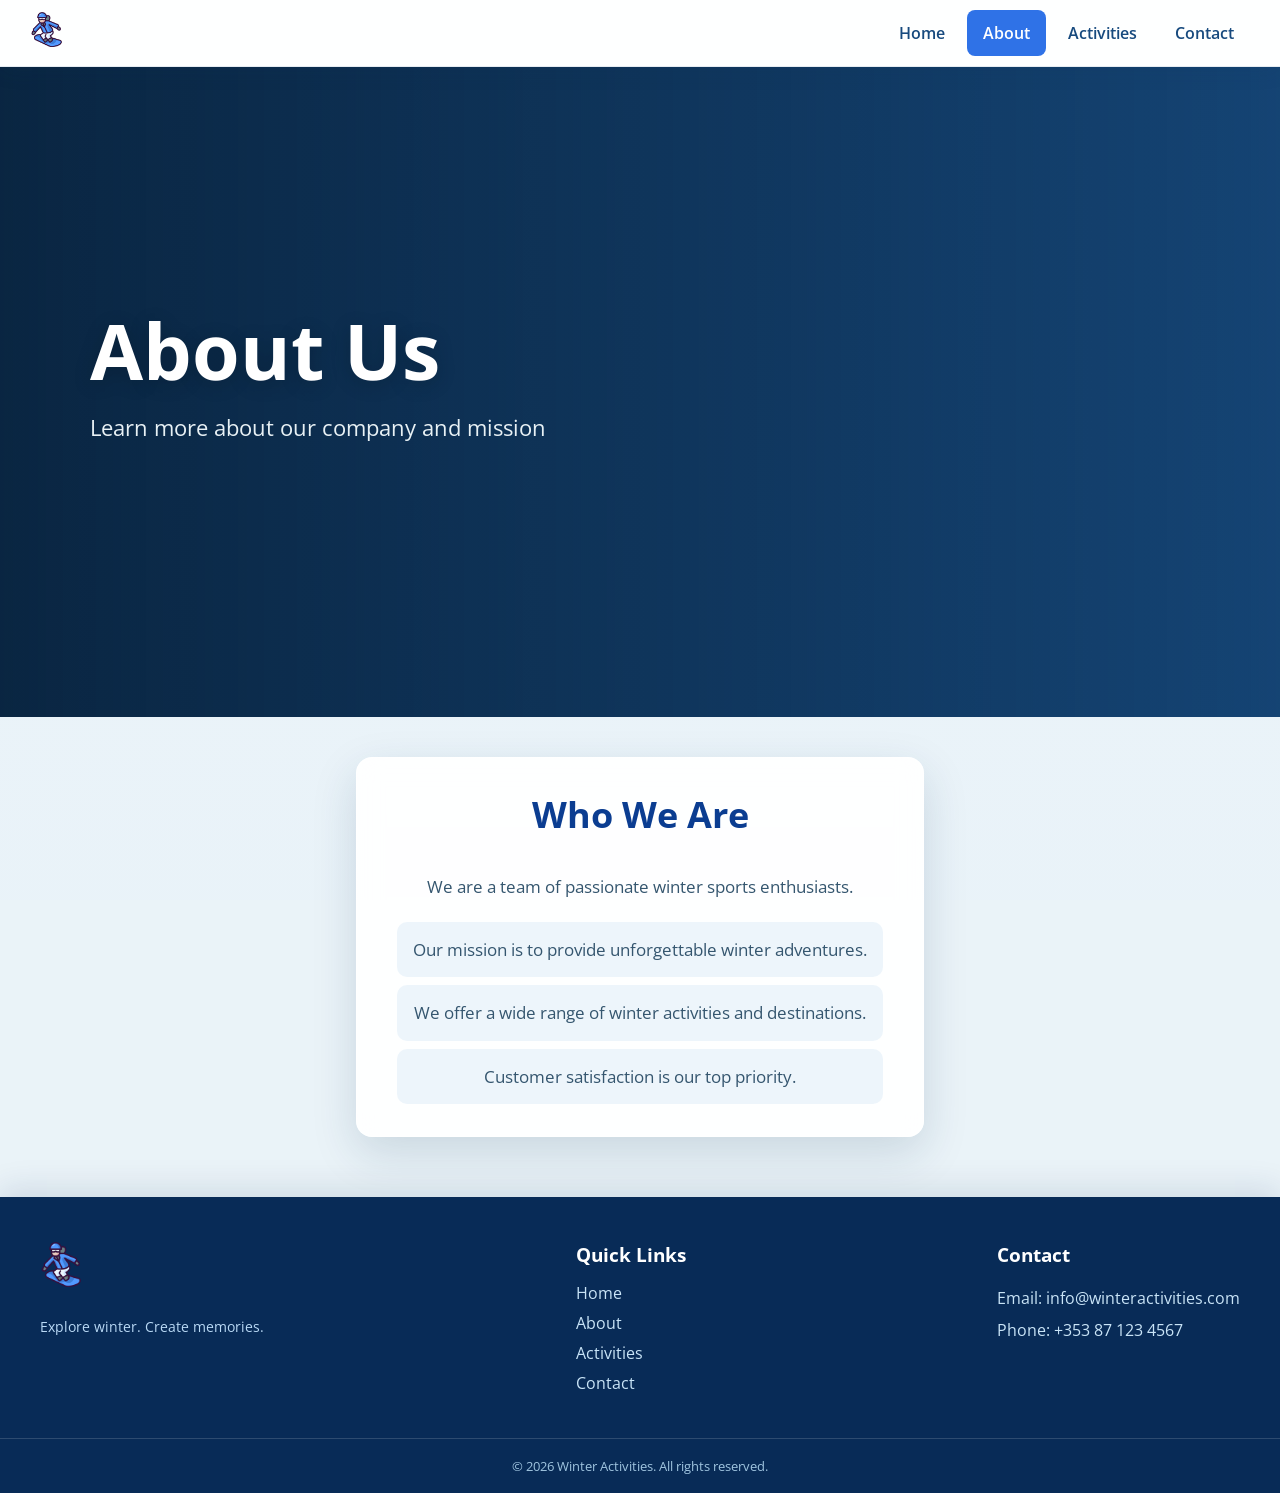
==== commit 423b08cd: "boost" ====
--- a/about.html
+++ b/about.html
@@ -4,7 +4,8 @@
     <meta charset="UTF-8" />
     <meta name="viewport" content="width=device-width, initial-scale=1" />
     <title>About Us</title>
-    <link rel="preload" as="image" href="images/about-us.jpg" fetchpriority="high" />
+    <link rel="preload" as="image" href="images/about-us.mobile.jpg" media="(max-width: 700px)" fetchpriority="high" />
+    <link rel="preload" as="image" href="images/about-us.jpg" media="(min-width: 701px)" fetchpriority="high" />
     <link rel="preload" as="style" href="styles.css" />
     <link rel="stylesheet" href="styles.css" />
     <link rel="icon" type="image/png" href="images/logo.png" />
@@ -18,7 +19,7 @@
    <div class="navbar">
 
     <a href="index.html" class="logo">
-        <img src="images/logo.png" alt="Winter Activities" width="512" height="512">
+        <img src="images/logo-small.png" alt="Winter Activities" width="128" height="128">
     </a>
 
     <div class="nav-links">
@@ -31,7 +32,7 @@
 
 
     <section class="hero">
-        <img src="images/about-us.jpg" alt="About Us" fetchpriority="high" decoding="async" />
+        <picture><source media="(max-width: 700px)" srcset="images/about-us.mobile.jpg"><img src="images/about-us.jpg" alt="About Us" fetchpriority="high" decoding="async" width="1000" height="563" /></picture>
     <div class="hero-overlay"></div>
 
     <div class="hero-content">
@@ -55,7 +56,7 @@
     <div class="footer-content">
 
         <div class="footer-logo">
-            <img src="images/logo.png" alt="Winter Activities" width="512" height="512" loading="lazy" decoding="async">
+            <img src="images/logo-small.png" alt="Winter Activities" width="128" height="128" loading="lazy" decoding="async">
             <p>Explore winter. Create memories.</p>
         </div>
 
--- a/styles.css
+++ b/styles.css
@@ -379,6 +379,13 @@
 }
 
 @media (max-width: 700px) {
+    body {
+        background-image:
+            linear-gradient(rgba(242, 248, 252, 0.36), rgba(232, 242, 249, 0.5)),
+            url("images/winter-background.mobile.jpg");
+        background-attachment: scroll;
+    }
+
     .navbar {
         padding: 10px 18px;
     }
--- a/styles.css
+++ b/styles.css
@@ -379,6 +379,13 @@
 }
 
 @media (max-width: 700px) {
+    body {
+        background-image:
+            linear-gradient(rgba(242, 248, 252, 0.36), rgba(232, 242, 249, 0.5)),
+            url("images/winter-background.mobile.jpg");
+        background-attachment: scroll;
+    }
+
     .navbar {
         padding: 10px 18px;
     }
